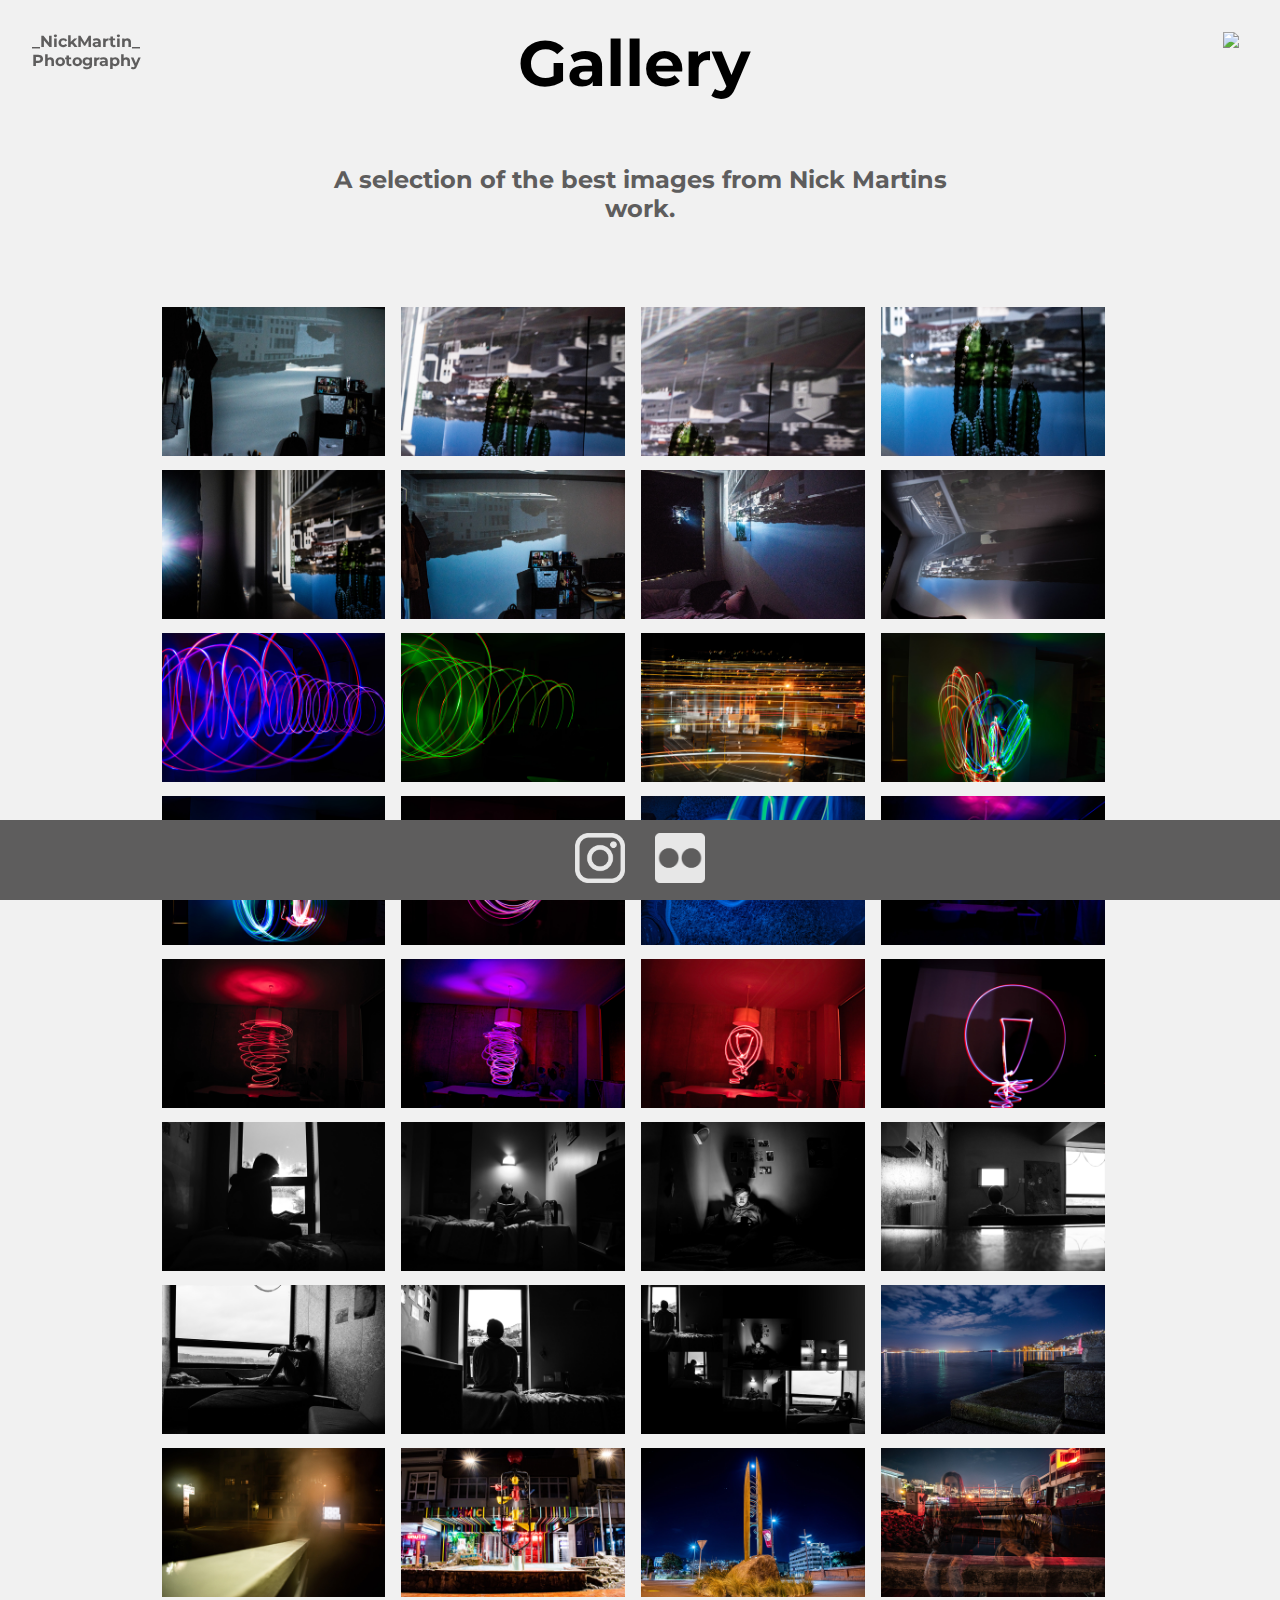
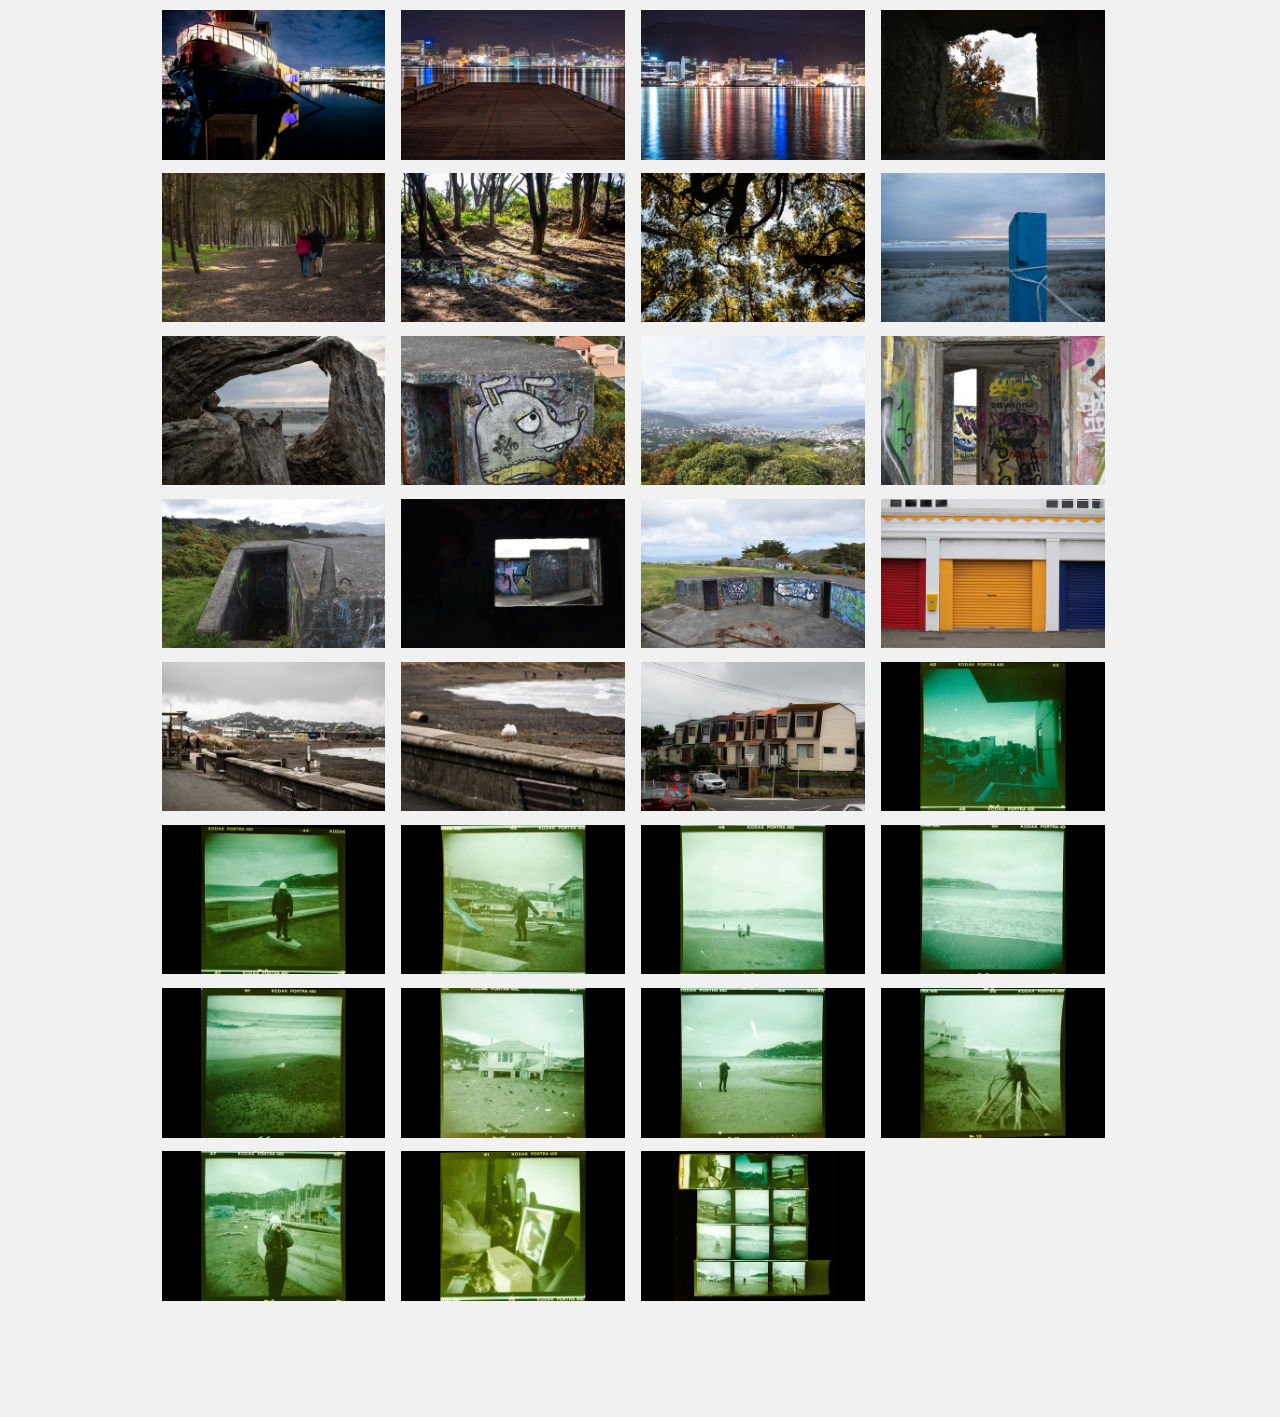
==== index.html @ e23b74ee "Add files via upload" ====
<!DOCTYPE html>
<html lang="en">
<head>
    <meta charset="UTF-8">
    <meta name="viewport" content="width=device-width, initial-scale=1.0">
    <meta http-equiv="X-UA-Compatible" content="ie=edge">
    <link rel="stylesheet" href="style/style.css">
    <title>Gallery</title>
</head>
<body>
    
	<nav id="overlay">
		
        <img src="style/images/Close.svg" class="close-btn" id="close-menu">
        
        <ul>
            <li>
                <a href="index.html">Gallery</a>
            </li>
            <li>
                <a href="CameraObscura.html">CameraObscura</a>
            </li>
            <li>
                <a href="LightPainting.html">LightPainting</a>
            </li>
            <li>
                <a href="Lumograph.html">Lomography</a>
            </li>
            <li>
                <a href="Mood.html">Mood</a>
            </li>
            <li>
                <a href="Night.html">Night</a>
            </li>
            <li>
                <a href="Sparetime.html">Sparetime</a>
            </li>
            <li>
                <a href="Contacts.html">Contact</a>
            </li>
        </ul>
	</nav>

	<header>
		<a href="index.html" class="logo">_NickMartin_ <br>Photography</a>
		<img src="style/images/Menu.svg" class="menu-btn" id="open-menu">
	</header>

	<section>
		<h1>Gallery</h1>
	</section>

    <script>
        var overlay = document.getElementById('overlay');
        var closeMenu = document.getElementById('close-menu');

        document.getElementById('open-menu').addEventListener('click', function(){
            overlay.classList.add('show-menu');
        })

        document.getElementById('close-menu').addEventListener('click', function(){
            overlay.classList.remove('show-menu');
        })

        // Open the Modal
        function openModal() {
            document.getElementById("myModal").style.display = "block";
        }

        // Close the Modal
        function closeModal() {
            document.getElementById("myModal").style.display = "none";
        }

        var slideIndex = 1;
            showSlides(slideIndex);

        // Next/previous controls
        function plusSlides(n) {
            showSlides(slideIndex += n);
        }

        // Thumbnail image controls
        function currentSlide(n) {
            showSlides(slideIndex = n);
        }

        function showSlides(n) {
            var i;
            var slides = document.getElementsByClassName("mySlides");
            var dots = document.getElementsByClassName("demo");
            var captionText = document.getElementById("caption");
            if (n > slides.length) {slideIndex = 1}
            if (n < 1) {slideIndex = slides.length}
            for (i = 0; i < slides.length; i++) {
                slides[i].style.display = "none";
            }
            for (i = 0; i < dots.length; i++) {
                dots[i].className = dots[i].className.replace(" active", "");
            }
            slides[slideIndex-1].style.display = "block";
            dots[slideIndex-1].className += " active";
            captionText.innerHTML = dots[slideIndex-1].alt;
            }
    </script>

    <div class="homeText">
        <h2>A selection of the best images from Nick Martins work.</h2>
    </div>

    <!--creating the gallery of images-->
    <div class="row">
        <div class="column">
            <img src="style/Images/CameraObscura/CO1.jpg" onclick="openModal();currentSlide(1)" class="hover-shadow">
        </div>
        <div class="column">
            <img src="style/Images/CameraObscura/CO2.jpg" onclick="openModal();currentSlide(2)" class="hover-shadow">
        </div>
        <div class="column">
            <img src="style/Images/CameraObscura/CO3.jpg" onclick="openModal();currentSlide(3)" class="hover-shadow">
        </div>
        <div class="column">
            <img src="style/Images/CameraObscura/CO4.jpg" onclick="openModal();currentSlide(4)" class="hover-shadow">
        </div>
    </div>
    <div class="row">
        <div class="column">
            <img src="style/Images/CameraObscura/CO5.jpg" onclick="openModal();currentSlide(5)" class="hover-shadow">
        </div>
        <div class="column">
            <img src="style/Images/CameraObscura/CO6.jpg" onclick="openModal();currentSlide(6)" class="hover-shadow">
        </div>
        <div class="column">
            <img src="style/Images/CameraObscura/CO7.jpg" onclick="openModal();currentSlide(7)" class="hover-shadow">
        </div>
        <div class="column">
            <img src="style/Images/CameraObscura/CO8.jpg" onclick="openModal();currentSlide(8)" class="hover-shadow">
        </div>
    </div>
    <div class="row">
        <div class="column">
            <img src="style/Images/LightPainting/LP 1.jpg" onclick="openModal();currentSlide(9)" class="hover-shadow">
        </div>
        <div class="column">
            <img src="style/Images/LightPainting/LP 2.jpg" onclick="openModal();currentSlide(10)" class="hover-shadow">
        </div>
        <div class="column">
            <img src="style/Images/LightPainting/LP 3.jpg" onclick="openModal();currentSlide(11)" class="hover-shadow">
        </div>
        <div class="column">
            <img src="style/Images/LightPainting/LP 4.jpg" onclick="openModal();currentSlide(12)" class="hover-shadow">
        </div>
    </div>
    <div class="row">
        <div class="column">
            <img src="style/Images/LightPainting/LP 5.jpg" onclick="openModal();currentSlide(13)" class="hover-shadow">
        </div>
        <div class="column">
            <img src="style/Images/LightPainting/LP 6.jpg" onclick="openModal();currentSlide(14)" class="hover-shadow">
        </div>
        <div class="column">
            <img src="style/Images/LightPainting/LP 7.jpg" onclick="openModal();currentSlide(15)" class="hover-shadow">
        </div>
        <div class="column">
            <img src="style/Images/LightPainting/LP 8.jpg" onclick="openModal();currentSlide(16)" class="hover-shadow">
        </div>
    </div>
    <div class="row">
        <div class="column">
            <img src="style/Images/LightPainting/LP 9.jpg" onclick="openModal();currentSlide(17)" class="hover-shadow">
        </div>
        <div class="column">
            <img src="style/Images/LightPainting/LP 10.jpg" onclick="openModal();currentSlide(18)" class="hover-shadow">
        </div>
        <div class="column">
            <img src="style/Images/LightPainting/LP 11.jpg" onclick="openModal();currentSlide(19)" class="hover-shadow">
        </div>
        <div class="column">
            <img src="style/Images/LightPainting/LP 12.jpg" onclick="openModal();currentSlide(20)" class="hover-shadow">
        </div>
    </div>
    <div class="row">
        <div class="column">
            <img src="style/Images/Mood_Photography/MP 1.jpg" onclick="openModal();currentSlide(21)" class="hover-shadow">
        </div>
        <div class="column">
            <img src="style/Images/Mood_Photography/MP 2.jpg" onclick="openModal();currentSlide(22)" class="hover-shadow">
        </div>
        <div class="column">
            <img src="style/Images/Mood_Photography/MP 3.jpg" onclick="openModal();currentSlide(23)" class="hover-shadow">
        </div>
        <div class="column">
            <img src="style/Images/Mood_Photography/MP 4.jpg" onclick="openModal();currentSlide(24)" class="hover-shadow">
        </div>
    </div>
    <div class="row">
        <div class="column">
            <img src="style/Images/Mood_Photography/MP 5.jpg" onclick="openModal();currentSlide(25)" class="hover-shadow">
        </div>
        <div class="column">
            <img src="style/Images/Mood_Photography/MP 6.jpg" onclick="openModal();currentSlide(26)" class="hover-shadow">
        </div>
        <div class="column">
            <img src="style/Images/Mood_Photography/MP 7.jpg" onclick="openModal();currentSlide(27)" class="hover-shadow">
        </div>
        <div class="column">
            <img src="style/Images/Night_Photography/NP 1.jpg" onclick="openModal();currentSlide(28)" class="hover-shadow">
        </div>
    </div>
    <div class="row">
        <div class="column">
            <img src="style/Images/Night_Photography/NP 2.jpg" onclick="openModal();currentSlide(29)" class="hover-shadow">
        </div>
        <div class="column">
            <img src="style/Images/Night_Photography/NP 3.jpg" onclick="openModal();currentSlide(30)" class="hover-shadow">
        </div>
        <div class="column">
            <img src="style/Images/Night_Photography/NP 4.jpg" onclick="openModal();currentSlide(31)" class="hover-shadow">
        </div>
        <div class="column">
            <img src="style/Images/Night_Photography/NP 5.jpg" onclick="openModal();currentSlide(32)" class="hover-shadow">
        </div>
    </div>
    <div class="row">
        <div class="column">
            <img src="style/Images/Night_Photography/NP 6.jpg" onclick="openModal();currentSlide(33)" class="hover-shadow">
        </div>
        <div class="column">
            <img src="style/Images/Night_Photography/NP 7.jpg" onclick="openModal();currentSlide(34)" class="hover-shadow">
        </div>
        <div class="column">
            <img src="style/Images/Night_Photography/NP 8.jpg" onclick="openModal();currentSlide(35)" class="hover-shadow">
        </div>
        <div class="column">
            <img src="style/Images/Sparetime/ST 1.jpg" onclick="openModal();currentSlide(36)" class="hover-shadow">
        </div>
    </div>
    <div class="row">
        <div class="column">
            <img src="style/Images/Sparetime/ST 2.jpg" onclick="openModal();currentSlide(37)" class="hover-shadow">
        </div>
        <div class="column">
            <img src="style/Images/Sparetime/ST 3.jpg" onclick="openModal();currentSlide(38)" class="hover-shadow">
        </div>
        <div class="column">
            <img src="style/Images/Sparetime/ST 4.jpg" onclick="openModal();currentSlide(39)" class="hover-shadow">
        </div>
        <div class="column">
            <img src="style/Images/Sparetime/ST 5.jpg" onclick="openModal();currentSlide(40)" class="hover-shadow">
        </div>
    </div>
    <div class="row">
        <div class="column">
            <img src="style/Images/Sparetime/ST 6.jpg" onclick="openModal();currentSlide(41)" class="hover-shadow">
        </div>
        <div class="column">
            <img src="style/Images/Sparetime/ST 7.jpg" onclick="openModal();currentSlide(42)" class="hover-shadow">
        </div>
        <div class="column">
            <img src="style/Images/Sparetime/ST 8.jpg" onclick="openModal();currentSlide(43)" class="hover-shadow">
        </div>
        <div class="column">
            <img src="style/Images/Sparetime/ST 9.jpg" onclick="openModal();currentSlide(44)" class="hover-shadow">
        </div>
    </div>
    <div class="row">
        <div class="column">
            <img src="style/Images/Sparetime/ST 10.jpg" onclick="openModal();currentSlide(45)" class="hover-shadow">
        </div>
        <div class="column">
            <img src="style/Images/Sparetime/ST 11.jpg" onclick="openModal();currentSlide(46)" class="hover-shadow">
        </div>
        <div class="column">
            <img src="style/Images/Sparetime/ST 12.jpg" onclick="openModal();currentSlide(47)" class="hover-shadow">
        </div>
        <div class="column">
            <img src="style/Images/Sparetime/ST 13.jpg" onclick="openModal();currentSlide(48)" class="hover-shadow">
        </div>
    </div>
    <div class="row">
        <div class="column">
            <img src="style/Images/Sparetime/ST 14.jpg" onclick="openModal();currentSlide(49)" class="hover-shadow">
        </div>
        <div class="column">
            <img src="style/Images/Sparetime/ST 15.jpg" onclick="openModal();currentSlide(50)" class="hover-shadow">
        </div>
        <div class="column">
            <img src="style/Images/Sparetime/ST 16.jpg" onclick="openModal();currentSlide(51)" class="hover-shadow">
        </div>
        <div class="column">
            <img src="style/Images/Lumograph/F 1.jpg" onclick="openModal();currentSlide(52)" class="hover-shadow">
        </div>
    </div>
    <div class="row">
        <div class="column">
            <img src="style/Images/Lumograph/F 2.jpg" onclick="openModal();currentSlide(53)" class="hover-shadow">
        </div>
        <div class="column">
            <img src="style/Images/Lumograph/F 3.jpg" onclick="openModal();currentSlide(54)" class="hover-shadow">
        </div>
        <div class="column">
            <img src="style/Images/Lumograph/F 4.jpg" onclick="openModal();currentSlide(55)" class="hover-shadow">
        </div>
        <div class="column">
            <img src="style/Images/Lumograph/F 6.jpg" onclick="openModal();currentSlide(56)" class="hover-shadow">
        </div>
    </div>
    <div class="row">
        <div class="column">
            <img src="style/Images/Lumograph/F 7.jpg" onclick="openModal();currentSlide(57)" class="hover-shadow">
        </div>
        <div class="column">
            <img src="style/Images/Lumograph/F 8.jpg" onclick="openModal();currentSlide(58)" class="hover-shadow">
        </div>
        <div class="column">
            <img src="style/Images/Lumograph/F 9.jpg" onclick="openModal();currentSlide(59)" class="hover-shadow">
        </div>
        <div class="column">
            <img src="style/Images/Lumograph/F 10.jpg" onclick="openModal();currentSlide(60)" class="hover-shadow">
        </div>
    </div>
    <div class="row">
        <div class="column">
            <img src="style/Images/Lumograph/F 11.jpg" onclick="openModal();currentSlide(61)" class="hover-shadow">
        </div>
        <div class="column">
            <img src="style/Images/Lumograph/F 13.jpg" onclick="openModal();currentSlide(62)" class="hover-shadow">
        </div>
        <div class="column">
            <img src="style/Images/Lumograph/F 12.jpg" onclick="openModal();currentSlide(63)" class="hover-shadow">
        </div>
    </div>


    <!--Creating the lightbox onclick-->

    <div id="myModal" class="modal">
    <span class="close cursor" onclick="closeModal()">&times;</span>
    <div class="modal-content">

    <div class="mySlides">
      <div class="numbertext">1 / 63</div>
      <img src="style/Images/CameraObscura/CO1.jpg" style="width:100%">
    </div>

    <div class="mySlides">
      <div class="numbertext">2 / 63</div>
      <img src="style/Images/CameraObscura/CO2.jpg" style="width:100%">
    </div>

    <div class="mySlides">
      <div class="numbertext">3 / 63</div>
      <img src="style/Images/CameraObscura/CO3.jpg" style="width:100%">
    </div>

    <div class="mySlides">
      <div class="numbertext">4 / 63</div>
      <img src="style/Images/CameraObscura/CO4.jpg" style="width:100%">
    </div>

     <div class="mySlides">
      <div class="numbertext">5 / 63</div>
      <img src="style/Images/CameraObscura/CO5.jpg" style="width:100%">
    </div>

     <div class="mySlides">
      <div class="numbertext">6 / 63</div>
      <img src="style/Images/CameraObscura/CO6.jpg" style="width:100%">
    </div>

     <div class="mySlides">
      <div class="numbertext">7 / 63</div>
      <img src="style/Images/CameraObscura/CO7.jpg" style="width:100%">
    </div>

     <div class="mySlides">
      <div class="numbertext">8 / 63</div>
      <img src="style/Images/CameraObscura/CO8.jpg" style="width:100%">
    </div>

    <div class="mySlides">
      <div class="numbertext">9 / 63</div>
      <img src="style/Images/LightPainting/LP 1.jpg" style="width:100%">
    </div>

    <div class="mySlides">
      <div class="numbertext">10 / 63</div>
      <img src="style/Images/LightPainting/LP 2.jpg" style="width:100%">
    </div>

    <div class="mySlides">
      <div class="numbertext">11 / 63</div>
      <img src="style/Images/LightPainting/LP 3.jpg" style="width:100%">
    </div>

    <div class="mySlides">
      <div class="numbertext">12 / 63</div>
      <img src="style/Images/LightPainting/LP 4.jpg" style="width:100%">
    </div>

     <div class="mySlides">
      <div class="numbertext">13 / 63</div>
      <img src="style/Images/LightPainting/LP 5.jpg" style="width:100%">
    </div>

     <div class="mySlides">
      <div class="numbertext">14 / 63</div>
      <img src="style/Images/LightPainting/LP 6.jpg" style="width:100%">
    </div>

     <div class="mySlides">
      <div class="numbertext">15 / 63</div>
      <img src="style/Images/LightPainting/LP 7.jpg" style="width:100%">
    </div>

     <div class="mySlides">
      <div class="numbertext">16 / 63</div>
      <img src="style/Images/LightPainting/LP 8.jpg" style="width:100%">
    </div>
    <div class="mySlides">
      <div class="numbertext">17 / 63</div>
      <img src="style/Images/LightPainting/LP 9.jpg" style="width:100%">
    </div>

    <div class="mySlides">
      <div class="numbertext">18 / 63</div>
      <img src="style/Images/LightPainting/LP 10.jpg" style="width:100%">
    </div>

    <div class="mySlides">
      <div class="numbertext">19 / 63</div>
      <img src="style/Images/LightPainting/LP 11.jpg" style="width:100%">
    </div>

    <div class="mySlides">
      <div class="numbertext">20 / 63</div>
      <img src="style/Images/LightPainting/LP 12.jpg" style="width:100%">
    </div>

     <div class="mySlides">
      <div class="numbertext">21 / 63</div>
      <img src="style/Images/Mood_Photography/MP 1.jpg" style="width:100%">
    </div>

     <div class="mySlides">
      <div class="numbertext">22 / 63</div>
      <img src="style/Images/Mood_Photography/MP 2.jpg" style="width:100%">
    </div>

     <div class="mySlides">
      <div class="numbertext">23 / 63</div>
      <img src="style/Images/Mood_Photography/MP 3.jpg" style="width:100%">
    </div>

     <div class="mySlides">
      <div class="numbertext">24 / 63</div>
      <img src="style/Images/Mood_Photography/MP 4.jpg" style="width:100%">
    </div>
    <div class="mySlides">
      <div class="numbertext">25 / 63</div>
      <img src="style/Images/Mood_Photography/MP 5.jpg" style="width:100%">
    </div>

    <div class="mySlides">
      <div class="numbertext">26 / 63</div>
      <img src="style/Images/Mood_Photography/MP 6.jpg" style="width:100%">
    </div>

    <div class="mySlides">
      <div class="numbertext">27 / 63</div>
      <img src="style/Images/Mood_Photography/MP 7.jpg" style="width:100%">
    </div>

    <div class="mySlides">
      <div class="numbertext">28 / 63</div>
      <img src="style/Images/Night_Photography/NP 1.jpg" style="width:100%">
    </div>

     <div class="mySlides">
      <div class="numbertext">29 / 63</div>
      <img src="style/Images/Night_Photography/NP 2.jpg" style="width:100%">
    </div>

     <div class="mySlides">
      <div class="numbertext">30 / 63</div>
      <img src="style/Images/Night_Photography/NP 3.jpg" style="width:100%">
    </div>

     <div class="mySlides">
      <div class="numbertext">31 / 63</div>
      <img src="style/Images/Night_Photography/NP 4.jpg" style="width:100%">
    </div>

     <div class="mySlides">
      <div class="numbertext">32 / 63</div>
      <img src="style/Images/Night_Photography/NP 5.jpg" style="width:100%">
    </div>
    <div class="mySlides">
      <div class="numbertext">33 / 63</div>
      <img src="style/Images/Night_Photography/NP 6.jpg" style="width:100%">
    </div>

    <div class="mySlides">
      <div class="numbertext">34 / 63</div>
      <img src="style/Images/Night_Photography/NP 7.jpg" style="width:100%">
    </div>

    <div class="mySlides">
      <div class="numbertext">35 / 63</div>
      <img src="style/Images/Night_Photography/NP 8.jpg" style="width:100%">
    </div>

    <div class="mySlides">
      <div class="numbertext">36 / 63</div>
      <img src="style/Images/Sparetime/ST 1.jpg" style="width:100%">
    </div>

     <div class="mySlides">
      <div class="numbertext">37 / 63</div>
      <img src="style/Images/Sparetime/ST 2.jpg" style="width:100%">
    </div>

     <div class="mySlides">
      <div class="numbertext">38 / 63</div>
      <img src="style/Images/Sparetime/ST 3.jpg" style="width:100%">
    </div>

     <div class="mySlides">
      <div class="numbertext">39 / 63</div>
      <img src="style/Images/Sparetime/ST 4.jpg" style="width:100%">
    </div>

     <div class="mySlides">
      <div class="numbertext">40 / 63</div>
      <img src="style/Images/Sparetime/ST 5.jpg" style="width:100%">
    </div>
    <div class="mySlides">
      <div class="numbertext">41 / 63</div>
      <img src="style/Images/Sparetime/ST 6.jpg" style="width:100%">
    </div>

    <div class="mySlides">
      <div class="numbertext">42 / 63</div>
      <img src="style/Images/Sparetime/ST 7.jpg" style="width:100%">
    </div>

    <div class="mySlides">
      <div class="numbertext">43 / 63</div>
      <img src="style/Images/Sparetime/ST 8.jpg" style="width:100%">
    </div>

    <div class="mySlides">
      <div class="numbertext">44 / 63</div>
      <img src="style/Images/Sparetime/ST 9.jpg" style="width:100%">
    </div>

     <div class="mySlides">
      <div class="numbertext">45 / 63</div>
      <img src="style/Images/Sparetime/ST 10.jpg" style="width:100%">
    </div>

     <div class="mySlides">
      <div class="numbertext">46 / 63</div>
      <img src="style/Images/Sparetime/ST 11.jpg" style="width:100%">
    </div>

     <div class="mySlides">
      <div class="numbertext">47 / 63</div>
      <img src="style/Images/Sparetime/ST 12.jpg" style="width:100%">
    </div>

     <div class="mySlides">
      <div class="numbertext">48 / 63</div>
      <img src="style/Images/Sparetime/ST 13.jpg" style="width:100%">
    </div>
    <div class="mySlides">
      <div class="numbertext">49 / 63</div>
      <img src="style/Images/Sparetime/ST 14.jpg" style="width:100%">
    </div>

    <div class="mySlides">
      <div class="numbertext">50 / 63</div>
      <img src="style/Images/Sparetime/ST 15.jpg" style="width:100%">
    </div>

    <div class="mySlides">
      <div class="numbertext">51 / 63</div>
      <img src="style/Images/Sparetime/ST 16.jpg" style="width:100%">
    </div>

    <div class="mySlides">
      <div class="numbertext">52 / 63</div>
      <img src="style/Images/Lumograph/F 1.jpg" style="width:100%">
    </div>

     <div class="mySlides">
      <div class="numbertext">53 / 63</div>
      <img src="style/Images/Lumograph/F 2.jpg" style="width:100%">
    </div>

     <div class="mySlides">
      <div class="numbertext">54 / 63</div>
      <img src="style/Images/Lumograph/F 3.jpg" style="width:100%">
    </div>

     <div class="mySlides">
      <div class="numbertext">55 / 63</div>
      <img src="style/Images/Lumograph/F 4.jpg" style="width:100%">
    </div>

     <div class="mySlides">
      <div class="numbertext">56 / 63</div>
      <img src="style/Images/Lumograph/F 6.jpg" style="width:100%">
    </div>
    <div class="mySlides">
      <div class="numbertext">57 / 63</div>
      <img src="style/Images/Lumograph/F 7.jpg" style="width:100%">
    </div>

    <div class="mySlides">
      <div class="numbertext">58 / 63</div>
      <img src="style/Images/Lumograph/F 8.jpg" style="width:100%">
    </div>

    <div class="mySlides">
      <div class="numbertext">59 / 63</div>
      <img src="style/Images/Lumograph/F 9.jpg" style="width:100%">
    </div>

    <div class="mySlides">
      <div class="numbertext">60 / 63</div>
      <img src="style/Images/Lumograph/F 10.jpg" style="width:100%">
    </div>

     <div class="mySlides">
      <div class="numbertext">61 / 63</div>
      <img src="style/Images/Lumograph/F 11.jpg" style="width:100%">
    </div>

     <div class="mySlides">
      <div class="numbertext">62 / 63</div>
      <img src="style/Images/Lumograph/F 13.jpg" style="width:100%">
    </div>

     <div class="mySlides">
      <div class="numbertext">63 / 63</div>
      <img src="style/Images/Lumograph/F 12.jpg" style="width:100%">
    </div>


    <!-- Next/previous controls -->
    <a class="prev" onclick="plusSlides(-1)">&#10094;</a>
    <a class="next" onclick="plusSlides(1)">&#10095;</a>

    <!-- Caption text -->
    <div class="caption-container">
      <p id="caption"></p>
    </div>

    <!-- Thumbnail image controls -->
    <div class="column">
      <img class="demo" src="style/Images/CameraObscura/CO1.jpg" onclick="currentSlide(1)" alt="Camera Obscura">
    </div>

    <div class="column">
      <img class="demo" src="style/Images/CameraObscura/CO2.jpg" onclick="currentSlide(2)" alt="Camera Obscura">
    </div>

    <div class="column">
      <img class="demo" src="style/Images/CameraObscura/CO3.jpg" onclick="currentSlide(3)" alt="Camera Obscura">
    </div>

    <div class="column">
      <img class="demo" src="style/Images/CameraObscura/CO4.jpg" onclick="currentSlide(4)" alt="Camera Obscura">
    </div>

    <div class="column">
      <img class="demo" src="style/Images/CameraObscura/CO5.jpg" onclick="currentSlide(5)" alt="Camera Obscura">
    </div>

    <div class="column">
      <img class="demo" src="style/Images/CameraObscura/CO6.jpg" onclick="currentSlide(6)" alt="Camera Obscura">
    </div>

    <div class="column">
      <img class="demo" src="style/Images/CameraObscura/CO7.jpg" onclick="currentSlide(7)" alt="Camera Obscura">
    </div>

    <div class="column">
      <img class="demo" src="style/Images/CameraObscura/CO8.jpg" onclick="currentSlide(8)" alt="Camera Obscura">
    </div>

    <div class="column">
      <img class="demo" src="style/Images/LightPainting/LP 1.jpg" onclick="currentSlide(9)" alt="Light Painting">
    </div>

    <div class="column">
      <img class="demo" src="style/Images/LightPainting/LP 2.jpg" onclick="currentSlide(10)" alt="Light Painting">
    </div>

    <div class="column">
      <img class="demo" src="style/Images/LightPainting/LP 3.jpg" onclick="currentSlide(11)" alt="Light Painting">
    </div>

    <div class="column">
      <img class="demo" src="style/Images/LightPainting/LP 4.jpg" onclick="currentSlide(12)" alt="Light Painting">
    </div>

    <div class="column">
      <img class="demo" src="style/Images/LightPainting/LP 5.jpg" onclick="currentSlide(13)" alt="Light Painting">
    </div>

    <div class="column">
      <img class="demo" src="style/Images/LightPainting/LP 6.jpg" onclick="currentSlide(14)" alt="Light Painting">
    </div>

    <div class="column">
      <img class="demo" src="style/Images/LightPainting/LP 7.jpg" onclick="currentSlide(15)" alt="Light Painting">
    </div>

    <div class="column">
      <img class="demo" src="style/Images/LightPainting/LP 8.jpg" onclick="currentSlide(16)" alt="Light Painting">
    </div>

    <div class="column">
      <img class="demo" src="style/Images/LightPainting/LP 9.jpg" onclick="currentSlide(17)" alt="Light Painting">
    </div>

    <div class="column">
      <img class="demo" src="style/Images/LightPainting/LP 10.jpg" onclick="currentSlide(18)" alt="Light Painting">
    </div>

    <div class="column">
      <img class="demo" src="style/Images/LightPainting/LP 11.jpg" onclick="currentSlide(19)" alt="Light Painting">
    </div>

    <div class="column">
      <img class="demo" src="style/Images/LightPainting/LP 12.jpg" onclick="currentSlide(20)" alt="Light Painting">
    </div>

    <div class="column">
      <img class="demo" src="style/Images/Mood_Photography/MP 1.jpg" onclick="currentSlide(21)" alt="Mood">
    </div>

    <div class="column">
      <img class="demo" src="style/Images/Mood_Photography/MP 2.jpg" onclick="currentSlide(22)" alt="Mood">
    </div>

    <div class="column">
      <img class="demo" src="style/Images/Mood_Photography/MP 3.jpg" onclick="currentSlide(23)" alt="Mood">
    </div>

    <div class="column">
      <img class="demo" src="style/Images/Mood_Photography/MP 4.jpg" onclick="currentSlide(24)" alt="Mood">
    </div>

    <div class="column">
      <img class="demo" src="style/Images/Mood_Photography/MP 5.jpg" onclick="currentSlide(25)" alt="Mood">
    </div>

    <div class="column">
      <img class="demo" src="style/Images/Mood_Photography/MP 6.jpg" onclick="currentSlide(26)" alt="Mood">
    </div>

    <div class="column">
      <img class="demo" src="style/Images/Mood_Photography/MP 7.jpg" onclick="currentSlide(27)" alt="Mood">
    </div>

    <div class="column">
      <img class="demo" src="style/Images/Night_Photography/NP 1.jpg" onclick="currentSlide(28)" alt="Night">
    </div>

    <div class="column">
      <img class="demo" src="style/Images/Night_Photography/NP 2.jpg" onclick="currentSlide(29)" alt="Night">
    </div>

    <div class="column">
      <img class="demo" src="style/Images/Night_Photography/NP 3.jpg" onclick="currentSlide(30)" alt="Night">
    </div>

    <div class="column">
      <img class="demo" src="style/Images/Night_Photography/NP 4.jpg" onclick="currentSlide(31)" alt="Night">
    </div>

    <div class="column">
      <img class="demo" src="style/Images/Night_Photography/NP 5.jpg" onclick="currentSlide(32)" alt="Night">
    </div>

    <div class="column">
      <img class="demo" src="style/Images/Night_Photography/NP 6.jpg" onclick="currentSlide(33)" alt="Night">
    </div>

    <div class="column">
      <img class="demo" src="style/Images/Night_Photography/NP 7.jpg" onclick="currentSlide(34)" alt="Night">
    </div>

    <div class="column">
      <img class="demo" src="style/Images/Night_Photography/NP 8.jpg" onclick="currentSlide(35)" alt="Night">
    </div>

    <div class="column">
      <img class="demo" src="style/Images/Sparetime/ST 1.jpg" onclick="currentSlide(36)" alt="Sparetime">
    </div>

    <div class="column">
      <img class="demo" src="style/Images/Sparetime/ST 2.jpg" onclick="currentSlide(37)" alt="Sparetime">
    </div>

    <div class="column">
      <img class="demo" src="style/Images/Sparetime/ST 3.jpg" onclick="currentSlide(38)" alt="Sparetime">
    </div>

    <div class="column">
      <img class="demo" src="style/Images/Sparetime/ST 4.jpg" onclick="currentSlide(39)" alt="Sparetime">
    </div>

    <div class="column">
      <img class="demo" src="style/Images/Sparetime/ST 5.jpg" onclick="currentSlide(40)" alt="Sparetime">
    </div>

    <div class="column">
      <img class="demo" src="style/Images/Sparetime/ST 6.jpg" onclick="currentSlide(41)" alt="Sparetime">
    </div>

    <div class="column">
      <img class="demo" src="style/Images/Sparetime/ST 7.jpg" onclick="currentSlide(42)" alt="Sparetime">
    </div>

    <div class="column">
      <img class="demo" src="style/Images/Sparetime/ST 8.jpg" onclick="currentSlide(43)" alt="Sparetime">
    </div>

    <div class="column">
      <img class="demo" src="style/Images/Sparetime/ST 9.jpg" onclick="currentSlide(44)" alt="Sparetime">
    </div>

    <div class="column">
      <img class="demo" src="style/Images/Sparetime/ST 10.jpg" onclick="currentSlide(45)" alt="Sparetime">
    </div>

    <div class="column">
      <img class="demo" src="style/Images/Sparetime/ST 11.jpg" onclick="currentSlide(46)" alt="Sparetime">
    </div>

    <div class="column">
      <img class="demo" src="style/Images/Sparetime/ST 12.jpg" onclick="currentSlide(47)" alt="Sparetime">
    </div>

    <div class="column">
      <img class="demo" src="style/Images/Sparetime/ST 13.jpg" onclick="currentSlide(48)" alt="Sparetime">
    </div>

    <div class="column">
      <img class="demo" src="style/Images/Sparetime/ST 14.jpg" onclick="currentSlide(49)" alt="Sparetime">
    </div>

    <div class="column">
      <img class="demo" src="style/Images/Sparetime/ST 15.jpg" onclick="currentSlide(50)" alt="Sparetime">
    </div>

    <div class="column">
      <img class="demo" src="style/Images/Sparetime/ST 16.jpg" onclick="currentSlide(51)" alt="Sparetime">
    </div>

    <div class="column">
      <img class="demo" src="style/Images/Lumograph/F 1.jpg" onclick="currentSlide(52)" alt="Lomography">
    </div>

    <div class="column">
      <img class="demo" src="style/Images/Lumograph/F 2.jpg" onclick="currentSlide(53)" alt="Lomography">
    </div>

    <div class="column">
      <img class="demo" src="style/Images/Lumograph/F 3.jpg" onclick="currentSlide(54)" alt="Lomography">
    </div>

    <div class="column">
      <img class="demo" src="style/Images/Lumograph/F 4.jpg" onclick="currentSlide(55)" alt="Lomography">
    </div>

    <div class="column">
      <img class="demo" src="style/Images/Lumograph/F 6.jpg" onclick="currentSlide(56)" alt="Lomography">
    </div>

    <div class="column">
      <img class="demo" src="style/Images/Lumograph/F 7.jpg" onclick="currentSlide(57)" alt="Lomography">
    </div>

    <div class="column">
      <img class="demo" src="style/Images/Lumograph/F 8.jpg" onclick="currentSlide(58)" alt="Lomography">
    </div>

    <div class="column">
      <img class="demo" src="style/Images/Lumograph/F 9.jpg" onclick="currentSlide(59)" alt="Lomography">
    </div>

    <div class="column">
      <img class="demo" src="style/Images/Lumograph/F 10.jpg" onclick="currentSlide(60)" alt="Lomography">
    </div>

    <div class="column">
      <img class="demo" src="style/Images/Lumograph/F 11.jpg" onclick="currentSlide(61)" alt="Lomography">
    </div>

    <div class="column">
      <img class="demo" src="style/Images/Lumograph/F 13.jpg" onclick="currentSlide(62)" alt="Lomography">
    </div>

    <div class="column">
      <img class="demo" src="style/Images/Lumograph/F 12.jpg" onclick="currentSlide(63)" alt="Lomography">
    </div>
</div>
</div>


<div class="footer">
    <div class="logos">
        <a href="https://www.instagram.com/nick_martin_designs/">
            <img src="style/Images/InstagramLogo.png">
        </a>
        <a href="https://www.flickr.com/photos/159638855@N03/">
            <img src="style/Images/FlickrLogo.png">
        </a>      
    </div>
</div>

</body>
</html>
---- style/style.css ----
@import url("http://fonts.googleapis.com/css?family=Montserrat:400,700");
body, html {
  font-family: 'Montserrat';
  margin: 0;
  background-color: #f1f1f1;
  padding-bottom: 4%;
}

body a, html a {
  text-decoration: none;
}

header {
  padding: 2em;
}

header .logo {
  position: fixed;
  color: #5e5d5d;
  font-weight: bold;
}

header .menu-btn {
  width: 25px;
  float: right;
  cursor: pointer;
}

section {
  padding: 4em;
}

section h1 {
  font-size: 4em;
  margin: 1em, auto;
  margin-left: 12%;
  margin-top: -9%;
  width: 75%;
  text-align: center;
}

@media only screen and (max-width: 600px){
body{

}
nav ul{
  text-align: center;
  list-style-type: none;
  margin-top: 30%;
  padding: 0;
  }

  nav li {
    padding-bottom: -20px;
  }

  header .logo {
    position: relative;
  }

  section h1 {
    text-align: center;
    margin-left: 0;
    margin-top: 0%; 
  }

}


nav {
  position: absolute;
  background: #5e5d5d;
  padding: 2em;
  width: calc(100% - 4em);
  height: calc(100vh - 4em);
  display: none;
  -webkit-transform: scaleX(0);
          transform: scaleX(0);
  -webkit-transform-origin: right;
          transform-origin: right;
}

nav .close-btn {
  width: 18px;
  float: right;
  cursor: pointer;
  opacity: 0;
}

@media only screen and (min-width: 768px) {
nav ul {
  list-style-type: none;
  margin: 30% auto 0 auto;
  padding: 0;
  display: -ms-grid;
  display: grid;
  -ms-grid-columns: (2)[4];
      grid-template-columns: repeat(4, auto);
  width: 80%;
}}

nav a {
  color: white;
  font-weight: bold;
  font-size: 1.8em;
}

nav li {
  opacity: 0;
  margin-bottom: 10%;
}


.show-menu {
  display: block;
  -webkit-animation: slide-menu 1s ease-in forwards;
          animation: slide-menu 1s ease-in forwards;
}

.show-menu .close-btn {
  -webkit-animation: show-x 1s 1s forwards;
          animation: show-x 1s 1s forwards;
}

.show-menu li:nth-of-type(1) {
  -webkit-animation: menu-item-anim .6s forwards 1s ease-in-out;
          animation: menu-item-anim .6s forwards 1s ease-in-out;
}

.show-menu li:nth-of-type(2) {
  -webkit-animation: menu-item-anim .6s forwards 1.2s ease-in-out;
          animation: menu-item-anim .6s forwards 1.2s ease-in-out;
}

.show-menu li:nth-of-type(3) {
  -webkit-animation: menu-item-anim .6s forwards 1.4s ease-in-out;
          animation: menu-item-anim .6s forwards 1.4s ease-in-out;
}

.show-menu li:nth-of-type(4) {
  -webkit-animation: menu-item-anim .6s forwards 1.6s ease-in-out;
          animation: menu-item-anim .6s forwards 1.6s ease-in-out;
}

.show-menu li:nth-of-type(5) {
  -webkit-animation: menu-item-anim .6s forwards 1.8s ease-in-out;
          animation: menu-item-anim .6s forwards 1.8s ease-in-out;
}

.show-menu li:nth-of-type(6) {
  -webkit-animation: menu-item-anim .6s forwards 2.0s ease-in-out;
          animation: menu-item-anim .6s forwards 2.0s ease-in-out;
}

.show-menu li:nth-of-type(7) {
  -webkit-animation: menu-item-anim .6s forwards 2.2s ease-in-out;
          animation: menu-item-anim .6s forwards 2.2s ease-in-out;
}

.show-menu li:nth-of-type(8) {
  -webkit-animation: menu-item-anim .6s forwards 2.4s ease-in-out;
          animation: menu-item-anim .6s forwards 2.4s ease-in-out;
}


@-webkit-keyframes slide-menu {
  from {
    -webkit-transform: scaleX(0);
            transform: scaleX(0);
  }
  to {
    -webkit-transform: scaleX(1);
            transform: scaleX(1);
  }
}

@keyframes slide-menu {
  from {
    -webkit-transform: scaleX(0);
            transform: scaleX(0);
  }
  to {
    -webkit-transform: scaleX(1);
            transform: scaleX(1);
  }
}

@-webkit-keyframes show-x {
  from {
    opacity: 0;
  }
  to {
    opacity: 1;
  }
}

@keyframes show-x {
  from {
    opacity: 0;
  }
  to {
    opacity: 1;
  }
}

@-webkit-keyframes menu-item-anim {
  from {
    -webkit-transform: translateY(60%);
            transform: translateY(60%);
    opacity: 0;
  }
  to {
    -webkit-transform: translateY(0);
            transform: translateY(0);
    opacity: 1;
  }
}

@keyframes menu-item-anim {
  from {
    -webkit-transform: translateY(60%);
            transform: translateY(60%);
    opacity: 0;
  }
  to {
    -webkit-transform: translateY(0);
            transform: translateY(0);
    opacity: 1;
  }
}


.homeText{
  margin-top: -5%;
  padding-bottom: 5%;
  text-align: center;
  color: #5e5d5d;
  font-size: 1.0em;
  margin-left: 25%;
  margin-right: 25%;
}

.Start{
  text-align: center;
}

.Start p {
  padding-bottom: 7.5%;
  margin-left: 25%;
  margin-right:25%; 
}

.column .row::after {
  content: "";
  clear: both;
  display: table;
}

.column img {
  width: 100%;
  height: auto;
}

.row > .column {
  padding: 0 8px;
}
.row{
  padding-left: 12%;
  padding-right: 12%;
}

.row:after {
  content: "";
  display: table;
  clear: both;
  padding-bottom: 1%;
}

/* Create four equal columns that floats next to eachother */
.column {
  float: left;
  width: 23%;
}

/* The Modal (background) */
.modal {
  display: none;
  position: fixed;
  z-index: 1;
  padding-top: 100px;
  left: 0;
  top: 0;
  width: 100%;
  height: 100%;
  overflow: auto;
  background-color: black;
}

/* Modal Content */
.modal-content {
  position: relative;
  background-color: #fefefe;
  margin: auto;
  padding: 0;
  width: 90%;
  max-width: 1200px;
}

/* The Close Button */
.close {
  color: white;
  position: absolute;
  top: 10px;
  right: 25px;
  font-size: 35px;
  font-weight: bold;
}

.close:hover,
.close:focus {
  color: #999;
  text-decoration: none;
  cursor: pointer;
}

/* Hide the slides by default */
.mySlides {
  display: none;
}

/* Next & previous buttons */
.prev,
.next {
  cursor: pointer;
  position: absolute;
  top: 50%;
  width: auto;
  padding: 16px;
  margin-top: -50px;
  color: white;
  font-weight: bold;
  font-size: 20px;
  transition: 0.6s ease;
  border-radius: 0 3px 3px 0;
  user-select: none;
  -webkit-user-select: none;
}

/* Position the "next button" to the right */
.next {
  right: 0;
  border-radius: 3px 0 0 3px;
}

/* On hover, add a black background color with a little bit see-through */
.prev:hover,
.next:hover {
  background-color: rgba(0, 0, 0, 0.8);
}

/* Number text (1/3 etc) */
.numbertext {
  color: #f2f2f2;
  font-size: 12px;
  padding: 8px 12px;
  position: absolute;
  top: 0;
}

/* Caption text */
.caption-container {
  text-align: center;
  background-color: black;
  padding: 2px 16px;
  color: white;
}

img.demo {
  opacity: 0.6;
}

.active,
.demo:hover {
  opacity: 1;
}

img.hover-shadow {
  transition: 0.3s;
}

.hover-shadow:hover {
  box-shadow: 0 4px 8px 0 rgba(0, 0, 0, 0.2), 0 6px 20px 0 rgba(0, 0, 0, 0.19);
}

.footer {
  position: fixed;
  left: 0;
  bottom: 0;
  width: 100%;
  background-color: #5e5d5d;
  color: #f1f1f1;
  text-align: center;
}

.logos img{
  width: 50px;
  padding: 1%
}

/* From www.w3school.com */
/* Style inputs with type="text", select elements and textareas */
input[type=text], select, textarea {
  width: 100%; /* Full width */
  padding: 12px; /* Some padding */  
  border: 1px solid #ccc; /* Gray border */
  border-radius: 4px; /* Rounded borders */
  box-sizing: border-box; /* Make sure that padding and width stays in place */
  margin-top: 6px; /* Add a top margin */
  margin-bottom: 16px; /* Bottom margin */
  resize: vertical /* Allow the user to vertically resize the textarea (not horizontally) */
}

/* Style the submit button with a specific background color etc */
input[type=button] {
  background-color: #5e5d5d;
  color: white;
  padding: 12px 20px;
  border: none;
  border-radius: 4px;
  cursor: pointer;
  margin-left: 45%;
}

/* When moving the mouse over the submit button, add a darker green color */
input[type=button]:hover {
  background-color: #828282;
  color: #f1f1f1;
}

/* Add a background color and some padding around the form */
.container {
  border-radius: 5px;
  background-color: #f2f2f2;
  padding: 20px;
  margin-left: 25%;
  margin-right: 25%;
}
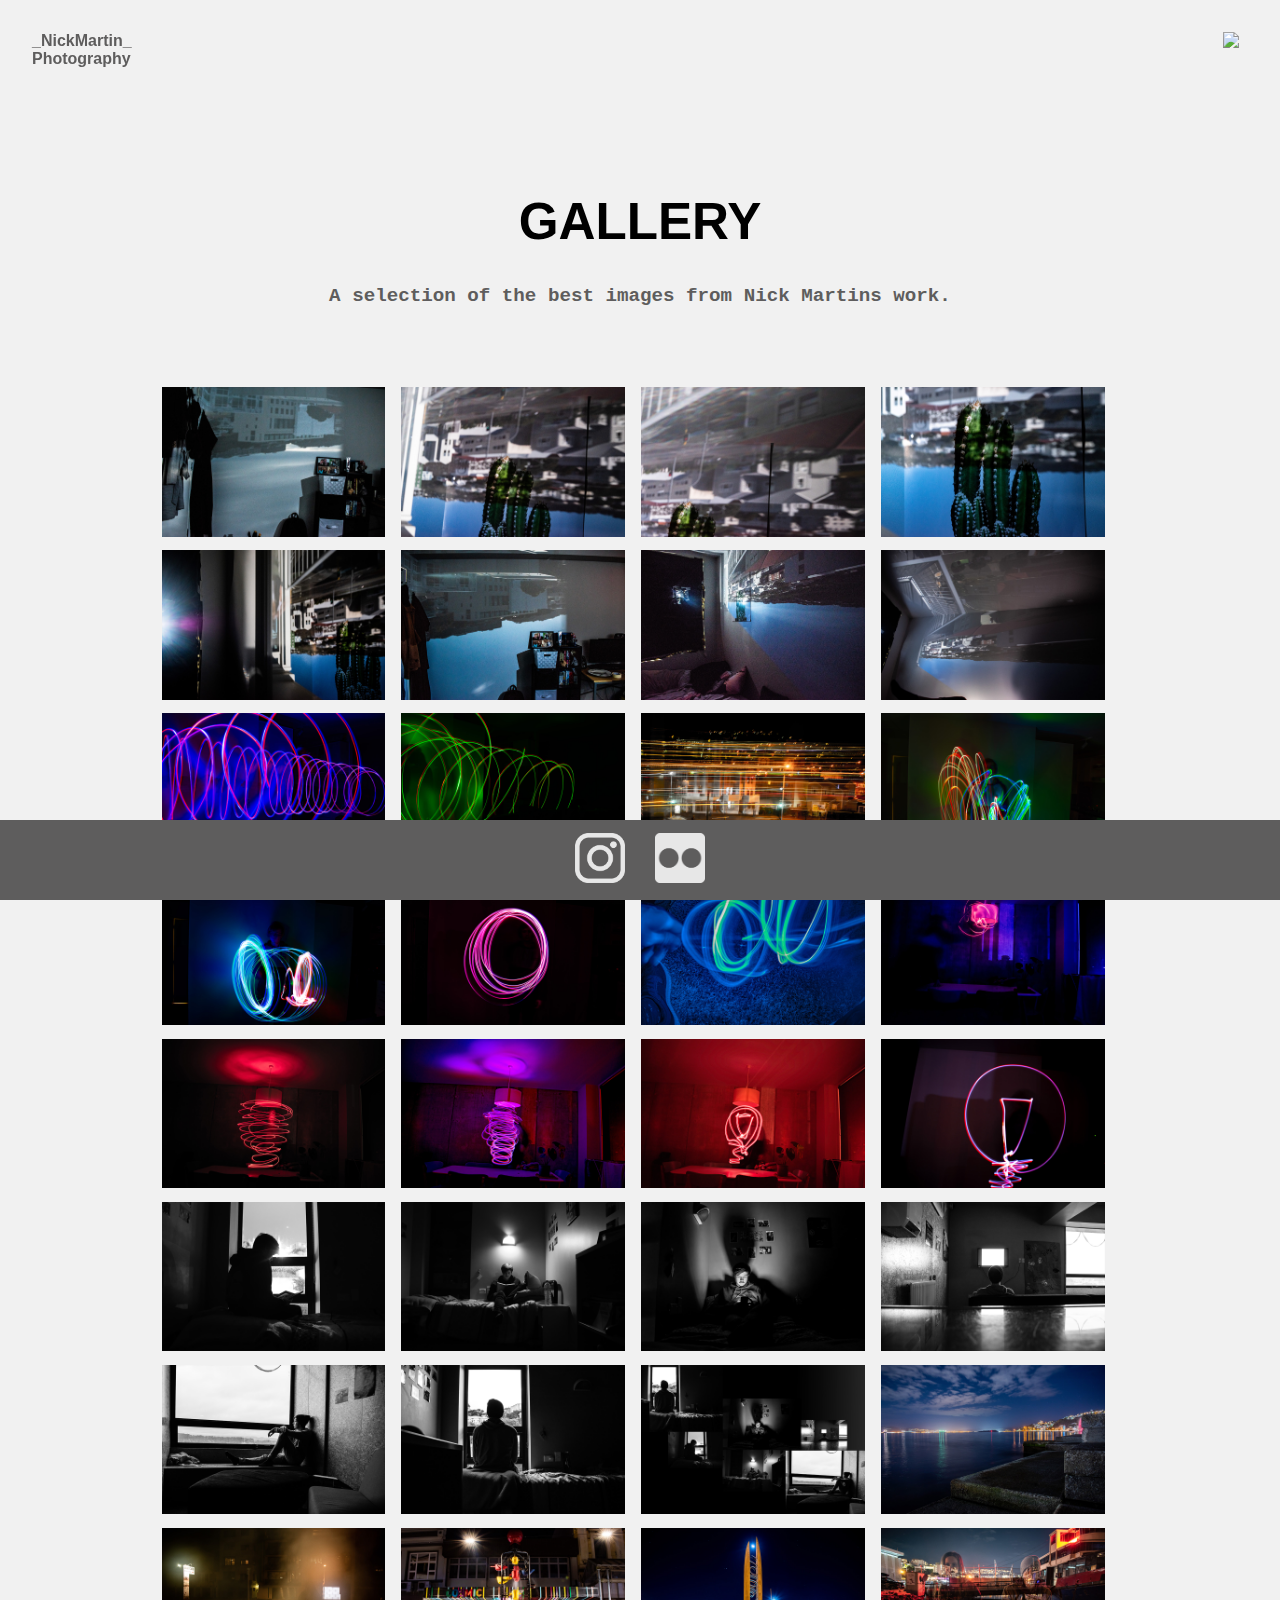
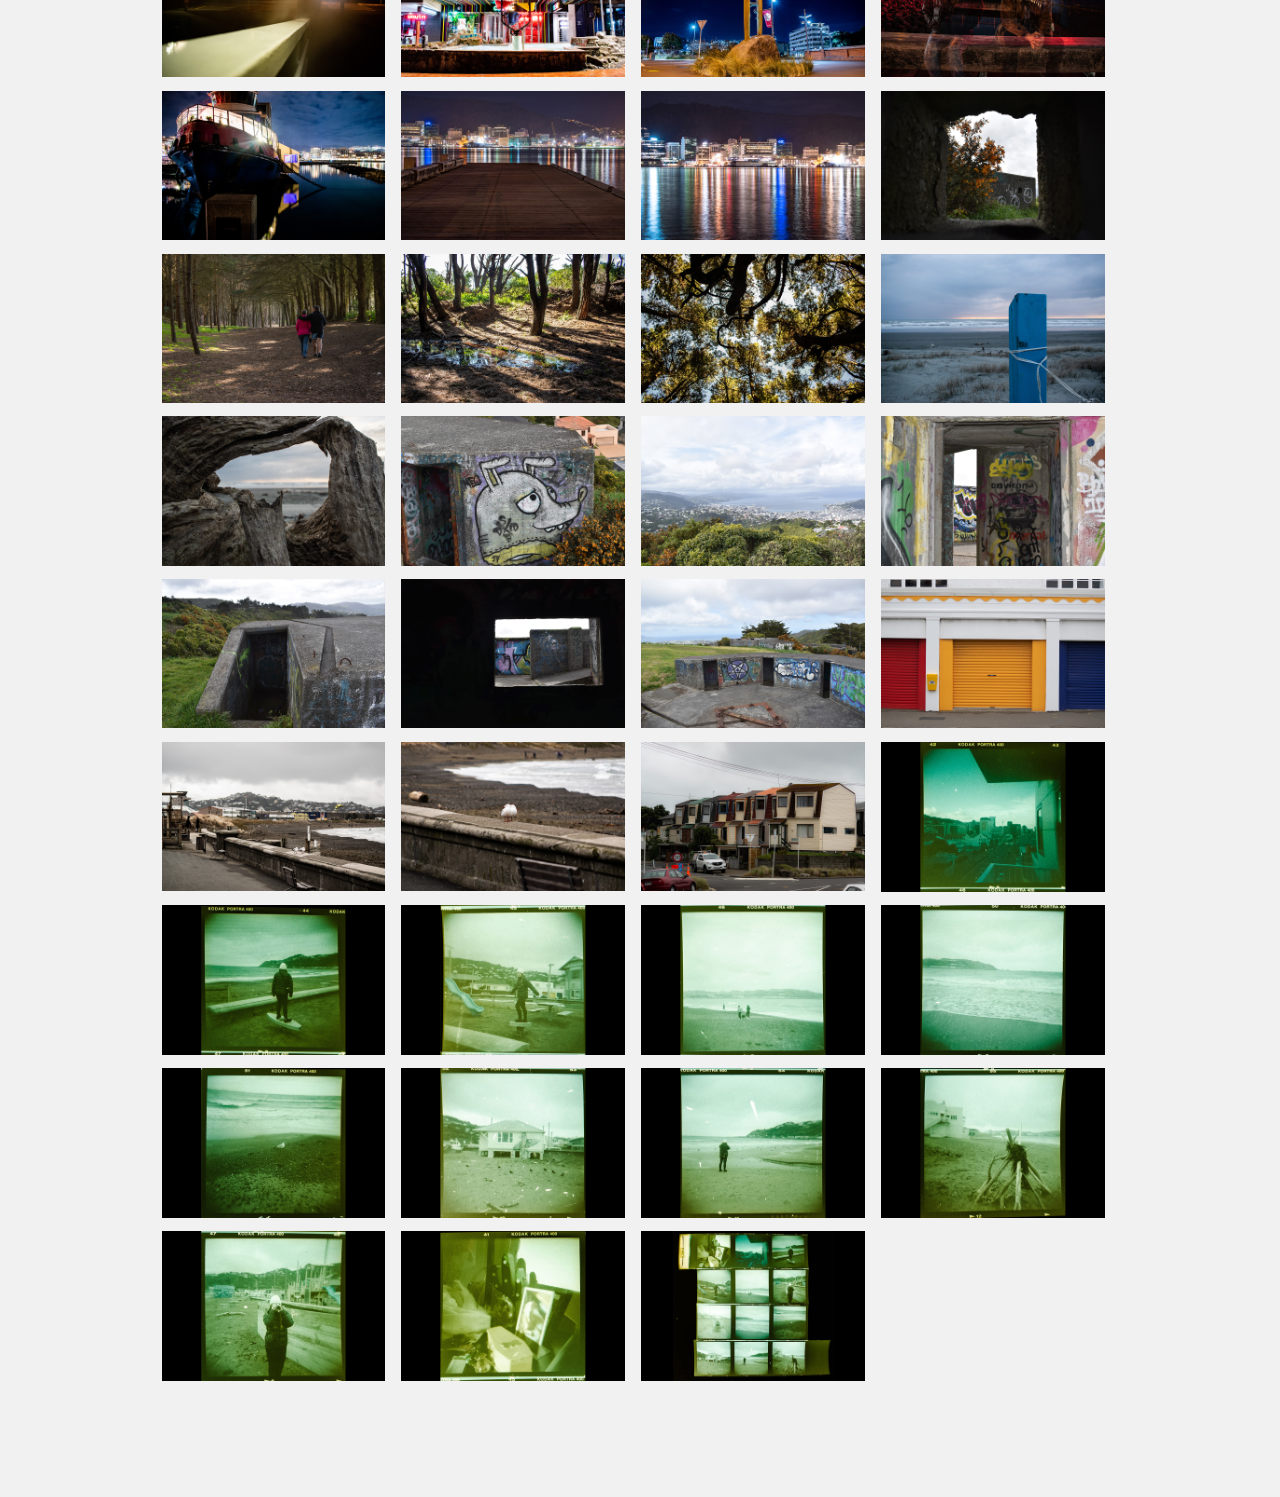
==== commit 539ce538: "Add files via upload" ====
--- a/index.html
+++ b/index.html
@@ -46,9 +46,9 @@
 		<img src="style/images/Menu.svg" class="menu-btn" id="open-menu">
 	</header>
 
-	<section>
-		<h1>Gallery</h1>
-	</section>
+	<div class="mobile">
+        <h1>Gallery</h1>
+    </div>
 
     <script>
         var overlay = document.getElementById('overlay');
--- a/style/style.css
+++ b/style/style.css
@@ -1,6 +1,6 @@
 @import url("http://fonts.googleapis.com/css?family=Montserrat:400,700");
 body, html {
-  font-family: 'Montserrat';
+  font-family: "Helvetica", Arial, sans-serif;
   margin: 0;
   background-color: #f1f1f1;
   padding-bottom: 4%;
@@ -26,229 +26,122 @@
   cursor: pointer;
 }
 
-section {
-  padding: 4em;
-}
-
-section h1 {
-  font-size: 4em;
-  margin: 1em, auto;
-  margin-left: 12%;
-  margin-top: -9%;
-  width: 75%;
-  text-align: center;
-}
-
-@media only screen and (max-width: 600px){
-body{
-
-}
-nav ul{
-  text-align: center;
-  list-style-type: none;
-  margin-top: 30%;
-  padding: 0;
-  }
-
-  nav li {
-    padding-bottom: -20px;
-  }
-
-  header .logo {
-    position: relative;
-  }
-
-  section h1 {
-    text-align: center;
-    margin-left: 0;
-    margin-top: 0%; 
-  }
-
-}
-
-
-nav {
-  position: absolute;
-  background: #5e5d5d;
-  padding: 2em;
-  width: calc(100% - 4em);
-  height: calc(100vh - 4em);
-  display: none;
-  -webkit-transform: scaleX(0);
-          transform: scaleX(0);
-  -webkit-transform-origin: right;
-          transform-origin: right;
-}
-
-nav .close-btn {
-  width: 18px;
-  float: right;
-  cursor: pointer;
-  opacity: 0;
-}
-
-@media only screen and (min-width: 768px) {
-nav ul {
-  list-style-type: none;
-  margin: 30% auto 0 auto;
-  padding: 0;
-  display: -ms-grid;
-  display: grid;
-  -ms-grid-columns: (2)[4];
-      grid-template-columns: repeat(4, auto);
-  width: 80%;
-}}
-
-nav a {
-  color: white;
-  font-weight: bold;
-  font-size: 1.8em;
-}
-
-nav li {
-  opacity: 0;
-  margin-bottom: 10%;
-}
-
-
-.show-menu {
-  display: block;
-  -webkit-animation: slide-menu 1s ease-in forwards;
-          animation: slide-menu 1s ease-in forwards;
-}
-
-.show-menu .close-btn {
-  -webkit-animation: show-x 1s 1s forwards;
-          animation: show-x 1s 1s forwards;
-}
-
-.show-menu li:nth-of-type(1) {
-  -webkit-animation: menu-item-anim .6s forwards 1s ease-in-out;
-          animation: menu-item-anim .6s forwards 1s ease-in-out;
-}
-
-.show-menu li:nth-of-type(2) {
-  -webkit-animation: menu-item-anim .6s forwards 1.2s ease-in-out;
-          animation: menu-item-anim .6s forwards 1.2s ease-in-out;
-}
-
-.show-menu li:nth-of-type(3) {
-  -webkit-animation: menu-item-anim .6s forwards 1.4s ease-in-out;
-          animation: menu-item-anim .6s forwards 1.4s ease-in-out;
-}
-
-.show-menu li:nth-of-type(4) {
-  -webkit-animation: menu-item-anim .6s forwards 1.6s ease-in-out;
-          animation: menu-item-anim .6s forwards 1.6s ease-in-out;
-}
-
-.show-menu li:nth-of-type(5) {
-  -webkit-animation: menu-item-anim .6s forwards 1.8s ease-in-out;
-          animation: menu-item-anim .6s forwards 1.8s ease-in-out;
-}
-
-.show-menu li:nth-of-type(6) {
-  -webkit-animation: menu-item-anim .6s forwards 2.0s ease-in-out;
-          animation: menu-item-anim .6s forwards 2.0s ease-in-out;
-}
-
-.show-menu li:nth-of-type(7) {
-  -webkit-animation: menu-item-anim .6s forwards 2.2s ease-in-out;
-          animation: menu-item-anim .6s forwards 2.2s ease-in-out;
-}
-
-.show-menu li:nth-of-type(8) {
-  -webkit-animation: menu-item-anim .6s forwards 2.4s ease-in-out;
-          animation: menu-item-anim .6s forwards 2.4s ease-in-out;
-}
-
-
-@-webkit-keyframes slide-menu {
-  from {
-    -webkit-transform: scaleX(0);
-            transform: scaleX(0);
-  }
-  to {
-    -webkit-transform: scaleX(1);
-            transform: scaleX(1);
-  }
-}
-
-@keyframes slide-menu {
-  from {
-    -webkit-transform: scaleX(0);
-            transform: scaleX(0);
-  }
-  to {
-    -webkit-transform: scaleX(1);
-            transform: scaleX(1);
-  }
-}
-
-@-webkit-keyframes show-x {
-  from {
-    opacity: 0;
-  }
-  to {
-    opacity: 1;
-  }
-}
-
-@keyframes show-x {
-  from {
-    opacity: 0;
-  }
-  to {
-    opacity: 1;
-  }
-}
-
-@-webkit-keyframes menu-item-anim {
-  from {
-    -webkit-transform: translateY(60%);
-            transform: translateY(60%);
-    opacity: 0;
-  }
-  to {
-    -webkit-transform: translateY(0);
-            transform: translateY(0);
-    opacity: 1;
-  }
-}
-
-@keyframes menu-item-anim {
-  from {
-    -webkit-transform: translateY(60%);
-            transform: translateY(60%);
-    opacity: 0;
-  }
-  to {
-    -webkit-transform: translateY(0);
-            transform: translateY(0);
-    opacity: 1;
-  }
-}
-
+.mobile h1 {
+  text-transform: uppercase;
+  font-size: 3.2em;
+  text-align: center;
+  margin-left: -5%;
+  margin-right: -5%; 
+  margin-top: 10%;
+  padding-bottom: 5%;
+}
 
 .homeText{
+  font-family: "Courier New", Times, serif;
+  font-weight:normal;
   margin-top: -5%;
   padding-bottom: 5%;
   text-align: center;
   color: #5e5d5d;
-  font-size: 1.0em;
+  font-size: 0.8em;
   margin-left: 25%;
   margin-right: 25%;
 }
 
+
+/*discription text*/
+
 .Start{
-  text-align: center;
-}
-
+  font-family: "Courier New", Times, serif;
+  text-align: center;
+}
+
+@media only screen and (min-width: 768px) {
 .Start p {
   padding-bottom: 7.5%;
   margin-left: 25%;
   margin-right:25%; 
-}
+}}
+
+img.demo {
+  opacity: 0.6;
+}
+
+.active,
+.demo:hover {
+  opacity: 1;
+}
+
+img.hover-shadow {
+  transition: 0.3s;
+}
+
+.hover-shadow:hover {
+  box-shadow: 0 4px 8px 0 rgba(0, 0, 0, 0.2), 0 6px 20px 0 rgba(0, 0, 0, 0.19);
+}
+
+
+/*footer*/
+
+.footer {
+  position: fixed;
+  left: 0;
+  bottom: 0;
+  width: 100%;
+  background-color: #5e5d5d;
+  color: #f1f1f1;
+  text-align: center;
+}
+
+.logos img{
+  width: 50px;
+  padding: 1%
+}
+
+
+/*Contacts page*/
+
+/* From www.w3school.com */
+/* Style inputs with type="text", select elements and textareas */
+input[type=text], select, textarea {
+  width: 100%; /* Full width */
+  padding: 12px; /* Some padding */  
+  border: 1px solid #ccc; /* Gray border */
+  border-radius: 4px; /* Rounded borders */
+  box-sizing: border-box; /* Make sure that padding and width stays in place */
+  margin-top: 6px; /* Add a top margin */
+  margin-bottom: 16px; /* Bottom margin */
+  resize: vertical /* Allow the user to vertically resize the textarea (not horizontally) */
+}
+
+/* Style the submit button with a specific background color etc */
+input[type=button] {
+  background-color: #5e5d5d;
+  color: white;
+  padding: 12px 20px;
+  border: none;
+  border-radius: 4px;
+  cursor: pointer;
+  margin-left: 45%;
+}
+
+/* When moving the mouse over the submit button, add a darker green color */
+input[type=button]:hover {
+  background-color: #828282;
+  color: #f1f1f1;
+}
+
+/* Add a background color and some padding around the form */
+.container {
+  border-radius: 5px;
+  background-color: #f2f2f2;
+  padding: 20px;
+  margin-left: 25%;
+  margin-right: 25%;
+}
+
+
+/*Slides/galleries*/
 
 .column .row::after {
   content: "";
@@ -375,73 +268,254 @@
   color: white;
 }
 
-img.demo {
-  opacity: 0.6;
-}
-
-.active,
-.demo:hover {
-  opacity: 1;
-}
-
-img.hover-shadow {
-  transition: 0.3s;
-}
-
-.hover-shadow:hover {
-  box-shadow: 0 4px 8px 0 rgba(0, 0, 0, 0.2), 0 6px 20px 0 rgba(0, 0, 0, 0.19);
-}
-
-.footer {
-  position: fixed;
-  left: 0;
-  bottom: 0;
+
+ /*Menu*/
+
+nav {
+  position: absolute;
+  background: #5e5d5d;
+  padding: 2em;
+  width: calc(100% - 4em);
+  height: calc(100vh - 4em);
+  display: none;
+  -webkit-transform: scaleX(0);
+          transform: scaleX(0);
+  -webkit-transform-origin: right;
+          transform-origin: right;
+}
+
+nav .close-btn {
+  width: 18px;
+  float: right;
+  cursor: pointer;
+  opacity: 0;
+}
+
+@media only screen and (min-width: 768px) {
+nav ul {
+  list-style-type: none;
+  margin: 30% auto 0 auto;
+  padding: 0;
+  display: -ms-grid;
+  display: grid;
+  -ms-grid-columns: (2)[4];
+      grid-template-columns: repeat(4, auto);
+  width: 80%;
+}}
+
+nav a {
+  color: white;
+  font-weight: bold;
+  font-size: 1.8em;
+}
+
+nav li {
+  opacity: 0;
+  margin-bottom: 10%;
+}
+
+.show-menu {
+  display: block;
+  -webkit-animation: slide-menu 1s ease-in forwards;
+          animation: slide-menu 1s ease-in forwards;
+}
+
+.show-menu .close-btn {
+  -webkit-animation: show-x 1s 1s forwards;
+          animation: show-x 1s 1s forwards;
+}
+
+.show-menu li:nth-of-type(1) {
+  -webkit-animation: menu-item-anim .6s forwards 1s ease-in-out;
+          animation: menu-item-anim .6s forwards 1s ease-in-out;
+}
+
+.show-menu li:nth-of-type(2) {
+  -webkit-animation: menu-item-anim .6s forwards 1.2s ease-in-out;
+          animation: menu-item-anim .6s forwards 1.2s ease-in-out;
+}
+
+.show-menu li:nth-of-type(3) {
+  -webkit-animation: menu-item-anim .6s forwards 1.4s ease-in-out;
+          animation: menu-item-anim .6s forwards 1.4s ease-in-out;
+}
+
+.show-menu li:nth-of-type(4) {
+  -webkit-animation: menu-item-anim .6s forwards 1.6s ease-in-out;
+          animation: menu-item-anim .6s forwards 1.6s ease-in-out;
+}
+
+.show-menu li:nth-of-type(5) {
+  -webkit-animation: menu-item-anim .6s forwards 1.8s ease-in-out;
+          animation: menu-item-anim .6s forwards 1.8s ease-in-out;
+}
+
+.show-menu li:nth-of-type(6) {
+  -webkit-animation: menu-item-anim .6s forwards 2.0s ease-in-out;
+          animation: menu-item-anim .6s forwards 2.0s ease-in-out;
+}
+
+.show-menu li:nth-of-type(7) {
+  -webkit-animation: menu-item-anim .6s forwards 2.2s ease-in-out;
+          animation: menu-item-anim .6s forwards 2.2s ease-in-out;
+}
+
+.show-menu li:nth-of-type(8) {
+  -webkit-animation: menu-item-anim .6s forwards 2.4s ease-in-out;
+          animation: menu-item-anim .6s forwards 2.4s ease-in-out;
+}
+
+
+@-webkit-keyframes slide-menu {
+  from {
+    -webkit-transform: scaleX(0);
+            transform: scaleX(0);
+  }
+  to {
+    -webkit-transform: scaleX(1);
+            transform: scaleX(1);
+  }
+}
+
+@keyframes slide-menu {
+  from {
+    -webkit-transform: scaleX(0);
+            transform: scaleX(0);
+  }
+  to {
+    -webkit-transform: scaleX(1);
+            transform: scaleX(1);
+  }
+}
+
+@-webkit-keyframes show-x {
+  from {
+    opacity: 0;
+  }
+  to {
+    opacity: 1;
+  }
+}
+
+@keyframes show-x {
+  from {
+    opacity: 0;
+  }
+  to {
+    opacity: 1;
+  }
+}
+
+@-webkit-keyframes menu-item-anim {
+  from {
+    -webkit-transform: translateY(60%);
+            transform: translateY(60%);
+    opacity: 0;
+  }
+  to {
+    -webkit-transform: translateY(0);
+            transform: translateY(0);
+    opacity: 1;
+  }
+}
+
+@keyframes menu-item-anim {
+  from {
+    -webkit-transform: translateY(60%);
+            transform: translateY(60%);
+    opacity: 0;
+  }
+  to {
+    -webkit-transform: translateY(0);
+            transform: translateY(0);
+    opacity: 1;
+  }
+}
+
+
+/*Phone Mode*/
+
+@media only screen and (max-width: 600px){
+body{
+  padding-bottom: 20%;
+}
+
+header {
+  padding: 1em;}
+
+header .logo {
+  position: relative;
+}
+
+nav ul{
+  text-align: center;
+  list-style-type: none;
+  margin-top: 30%;
+  padding: 0;
+}
+
+  nav li {
+    padding-bottom: -20px;
+  }
+
+  .mobile h1 {
+    font-size: 2.0em;
+    text-align: center;
+    margin-left: -5%;
+    margin-right: -5%; 
+    margin-top: 10%;
+    padding-bottom: 0;
+  }
+
+  .homeText h2{
+  margin-top: 20%;
+  padding-bottom: 5%;
+  font-size: 1.4em;
+  margin-left: -15%;
+  margin-right: -15%;
+}
+
+.Start img{
   width: 100%;
-  background-color: #5e5d5d;
-  color: #f1f1f1;
-  text-align: center;
-}
-
-.logos img{
-  width: 50px;
-  padding: 1%
-}
-
-/* From www.w3school.com */
-/* Style inputs with type="text", select elements and textareas */
-input[type=text], select, textarea {
-  width: 100%; /* Full width */
-  padding: 12px; /* Some padding */  
-  border: 1px solid #ccc; /* Gray border */
-  border-radius: 4px; /* Rounded borders */
-  box-sizing: border-box; /* Make sure that padding and width stays in place */
-  margin-top: 6px; /* Add a top margin */
-  margin-bottom: 16px; /* Bottom margin */
-  resize: vertical /* Allow the user to vertically resize the textarea (not horizontally) */
-}
-
-/* Style the submit button with a specific background color etc */
-input[type=button] {
-  background-color: #5e5d5d;
-  color: white;
-  padding: 12px 20px;
-  border: none;
-  border-radius: 4px;
-  cursor: pointer;
-  margin-left: 45%;
-}
-
-/* When moving the mouse over the submit button, add a darker green color */
-input[type=button]:hover {
-  background-color: #828282;
-  color: #f1f1f1;
-}
-
-/* Add a background color and some padding around the form */
-.container {
-  border-radius: 5px;
-  background-color: #f2f2f2;
-  padding: 20px;
-  margin-left: 25%;
-  margin-right: 25%;
-}+}
+
+.Start{
+  text-align: center;
+  margin-left: 5%;
+  margin-right: 5%;
+
+}
+
+.Start p{ 
+  font-size: 0.8em;
+  text-align: center;
+  padding-bottom: 7.5%;
+  margin-left: -5%;
+  margin-right: -5%;
+}
+
+.column img {
+  float: left;
+  width: 75%;
+  height: auto;
+  padding: 2%;
+}
+
+.row div{
+  margin-left: -5%;
+  margin-right: -5%;
+  width: 50%;
+  padding:0;
+}
+
+.row{
+  margin-right: -5%;
+  margin-left: 5%
+}
+
+.mobile div {
+  margin-left: 5%;
+  margin-right: 5%;
+}
+
+}
